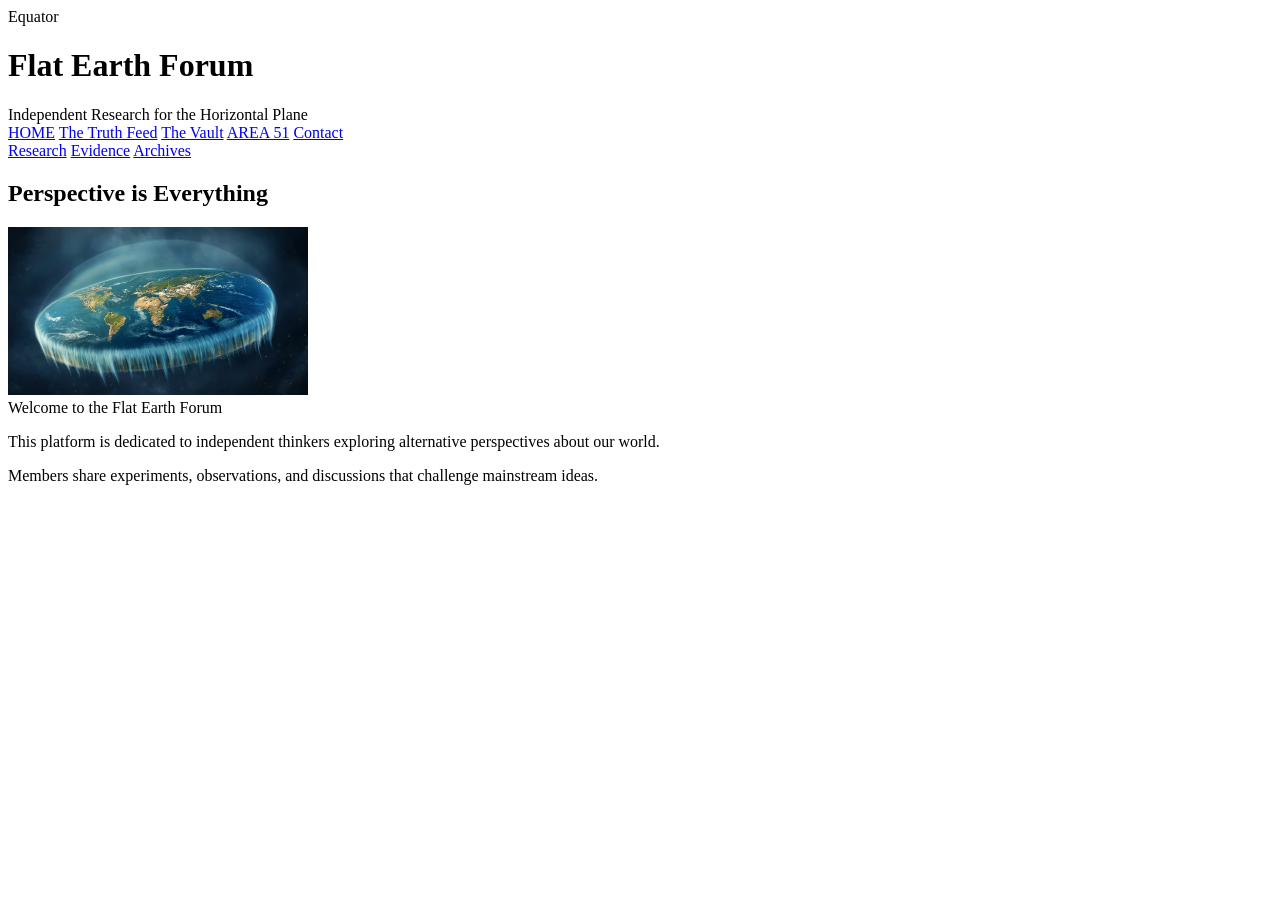
==== index.html @ d8ca0c4b "Add files via upload" ====
<!DOCTYPE html>
<html lang="en">
<head>
<meta charset="UTF-8">
<meta name="viewport" content="width=device-width, initial-scale=1.0">
<title>Flat Earth Forum - Home</title>
<link rel="stylesheet" href="style.css">
</head>

<body>
<div class="page-wrapper">
<div class="content-box">

<div class="header-image-black">
<div class="disk-graphic">Equator</div>
</div>

<h1 class="site-title">Flat Earth Forum</h1>
<span class="tagline">Independent Research for the Horizontal Plane</span>

<nav class="main-nav">
<a href="index.html" class="nav-link active-link">HOME</a>
<a href="feed.html" class="nav-link">The Truth Feed</a>
<a href="vault.html" class="nav-link">The Vault</a>
<a href="area51.html" class="nav-link">AREA 51</a>
<a href="contact.html" class="nav-link">Contact</a>
</nav>

<nav class="sub-nav">
<a href="#">Research</a>
<a href="#">Evidence</a>
<a href="#">Archives</a>
</nav>

<h2 class="section-heading">Perspective is Everything</h2>

<img src="earth1.jpg"
onmouseover="this.src='earth2.jpg'"
onmouseout="this.src='earth1.jpg'"
alt="Flat Earth" width="300">

<div class="body-text">
<span class="highlight">Welcome to the Flat Earth Forum</span>

<p>This platform is dedicated to independent thinkers exploring alternative perspectives about our world.</p>
<p>Members share experiments, observations, and discussions that challenge mainstream ideas.</p>
</div>

</div>
</div>
</body>
</html>
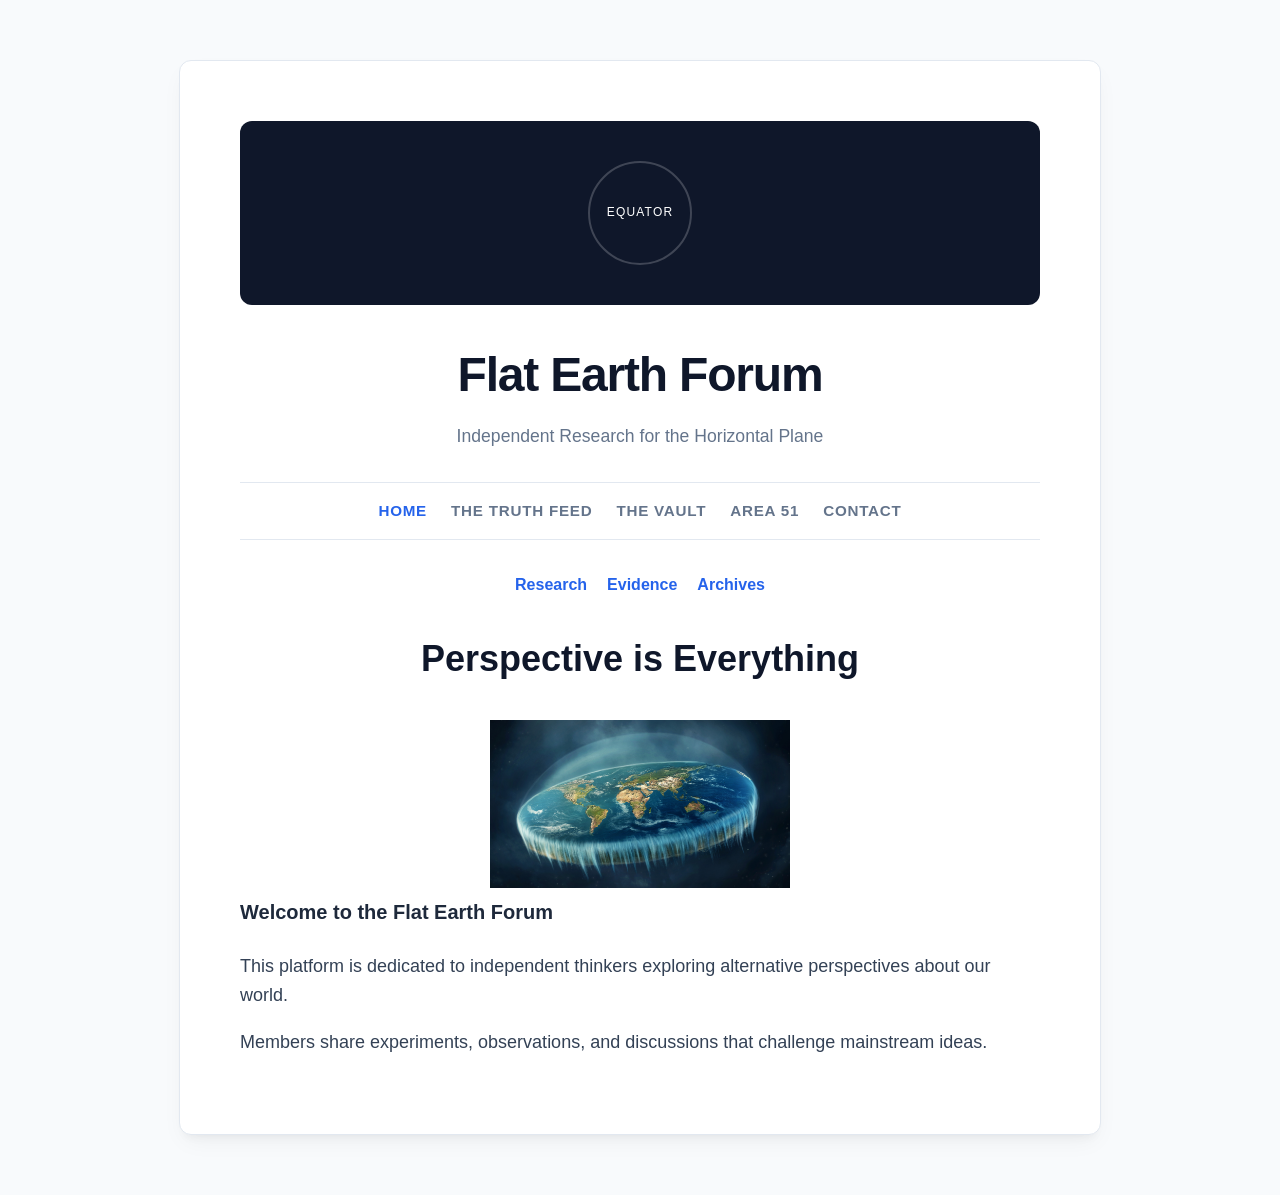
==== commit 3646e6d2: "Update index.html" ====
--- a/index.html
+++ b/index.html
@@ -4,7 +4,7 @@
 <meta charset="UTF-8">
 <meta name="viewport" content="width=device-width, initial-scale=1.0">
 <title>Flat Earth Forum - Home</title>
-<link rel="stylesheet" href="style.css">
+<link rel="stylesheet" href="Style.css">
 </head>
 
 <body>
@@ -49,4 +49,4 @@
 </div>
 </div>
 </body>
-</html>+</html>
--- a/Style.css
+++ b/Style.css
@@ -0,0 +1,237 @@
+/* Modern, Elegant CSS for Flat Earth Forum */
+
+:root {
+    --bg-color: #f8fafc;
+    --card-bg: #ffffff;
+    --accent-color: #2563eb;
+    --text-main: #1e293b;
+    --text-muted: #64748b;
+    --border-color: #e2e8f0;
+    --area51-accent: #dc2626;
+}
+
+body, html {
+    margin: 0;
+    padding: 0;
+    min-height: 100%;
+    background-color: var(--bg-color);
+    font-family: 'Inter', -apple-system, BlinkMacSystemFont, "Segoe UI", Roboto, sans-serif;
+    color: var(--text-main);
+    line-height: 1.6;
+}
+
+.page-wrapper {
+    display: flex;
+    justify-content: center;
+    padding: 60px 20px;
+}
+
+/* Elegant Card Container */
+.content-box {
+    background: var(--card-bg);
+    width: 100%;
+    max-width: 800px;
+    border-radius: 12px;
+    padding: 60px;
+    text-align: center;
+    box-shadow: 0 10px 25px -5px rgba(0, 0, 0, 0.05), 0 8px 10px -6px rgba(0, 0, 0, 0.05);
+    border: 1px solid var(--border-color);
+}
+
+/* Typography */
+.site-title { 
+    font-size: 3rem; 
+    font-weight: 800; 
+    letter-spacing: -0.025em;
+    margin-bottom: 0.5rem;
+    color: #0f172a;
+}
+.tagline { 
+    color: var(--text-muted);
+    font-size: 1.1rem; 
+    margin-bottom: 2rem;
+    display: block;
+    font-weight: 500;
+}
+.section-heading { 
+    font-size: 2.25rem; 
+    font-weight: 700; 
+    margin: 2rem 0;
+    color: #0f172a;
+}
+.section-heading-sm { 
+    font-size: 1.5rem; 
+    font-weight: 600; 
+    margin: 1.5rem 0;
+}
+
+.body-text { 
+    text-align: left; 
+    font-size: 1.125rem;
+    color: #334155;
+}
+.highlight { 
+    font-size: 1.25rem;
+    font-weight: 600;
+    color: var(--text-main);
+    margin-bottom: 1.5rem;
+    display: block;
+}
+
+/* Navigation - Clean and Subtle */
+.main-nav {
+    display: flex;
+    justify-content: center;
+    gap: 1.5rem;
+    margin: 2rem 0;
+    padding: 1rem 0;
+    border-top: 1px solid var(--border-color);
+    border-bottom: 1px solid var(--border-color);
+}
+
+.nav-link {
+    color: var(--text-muted);
+    font-weight: 600;
+    text-decoration: none;
+    font-size: 0.95rem;
+    transition: color 0.2s;
+    text-transform: uppercase;
+    letter-spacing: 0.05em;
+}
+
+.nav-link:hover {
+    color: var(--accent-color);
+}
+
+.active-link {
+    color: var(--accent-color);
+}
+
+.active-area51 {
+    color: var(--area51-accent);
+}
+
+/* Page Specifics */
+.sub-header {
+    display: flex;
+    justify-content: space-between;
+    align-items: center;
+    margin-bottom: 2rem;
+}
+
+.banner-yellow {
+    background-color: #fefce8;
+    border: 1px solid #fef08a;
+    color: #854d0e;
+    padding: 1rem;
+    border-radius: 8px;
+    font-weight: 700;
+    font-size: 1.1rem;
+    margin-bottom: 2.5rem;
+}
+
+.post { 
+    text-align: left; 
+    margin-bottom: 2rem; 
+    padding: 1.5rem;
+    background: #f8fafc;
+    border-radius: 8px;
+}
+.user { font-weight: 700; color: var(--text-main); display: block; margin-bottom: 0.25rem; }
+.quote { font-style: italic; color: #475569; }
+
+.vault-box {
+    background: #f1f5f9;
+    padding: 2.5rem;
+    border-radius: 8px;
+    font-size: 1.1rem;
+    line-height: 1.8;
+}
+
+.area51-title {
+    color: var(--area51-accent);
+    font-size: 2.5rem;
+    font-weight: 800;
+    margin-bottom: 1.5rem;
+}
+
+/* Graphics - Modern Minimalist */
+.header-image-black { 
+    background: #0f172a; 
+    border-radius: 12px;
+    padding: 40px; 
+    margin-bottom: 2rem;
+}
+.disk-graphic {
+    width: 100px; 
+    height: 100px; 
+    border: 2px solid rgba(255,255,255,0.2); 
+    border-radius: 50%;
+    margin: 0 auto; 
+    display: flex; 
+    align-items: center; 
+    justify-content: center;
+    color: white;
+    font-size: 0.75rem;
+    text-transform: uppercase;
+    letter-spacing: 0.1em;
+}
+
+.vault-image-gray { 
+    background: #f1f5f9; 
+    border-radius: 50%;
+    padding: 50px; 
+    display: inline-block; 
+    margin-bottom: 2rem;
+}
+.safe-icon { 
+    width: 60px; 
+    height: 60px; 
+    border: 3px solid var(--text-muted); 
+    border-radius: 50%; 
+    margin: 0 auto;
+    background: white;
+}
+
+.ufo-container { padding: 40px; }
+.tractor-beam {
+    width: 80px;
+    height: 120px;
+    background: linear-gradient(to bottom, rgba(59, 130, 246, 0.2), transparent);
+    clip-path: polygon(20% 0%, 80% 0%, 100% 100%, 0% 100%);
+    margin: 10px auto;
+}
+.sub-nav{
+display:flex;
+justify-content:center;
+gap:20px;
+margin-top:10px;
+margin-bottom:20px;
+}
+
+.sub-nav a{
+text-decoration:none;
+font-weight:bold;
+color:#2563eb;
+}
+
+.sub-nav a:hover{
+text-decoration:underline;
+}
+.sub-nav{
+display:flex;
+justify-content:center;
+gap:20px;
+margin-top:10px;
+margin-bottom:20px;
+}
+
+.sub-nav a{
+text-decoration:none;
+font-weight:bold;
+color:#2563eb;
+}
+
+.sub-nav a:hover{
+text-decoration:underline;
+}
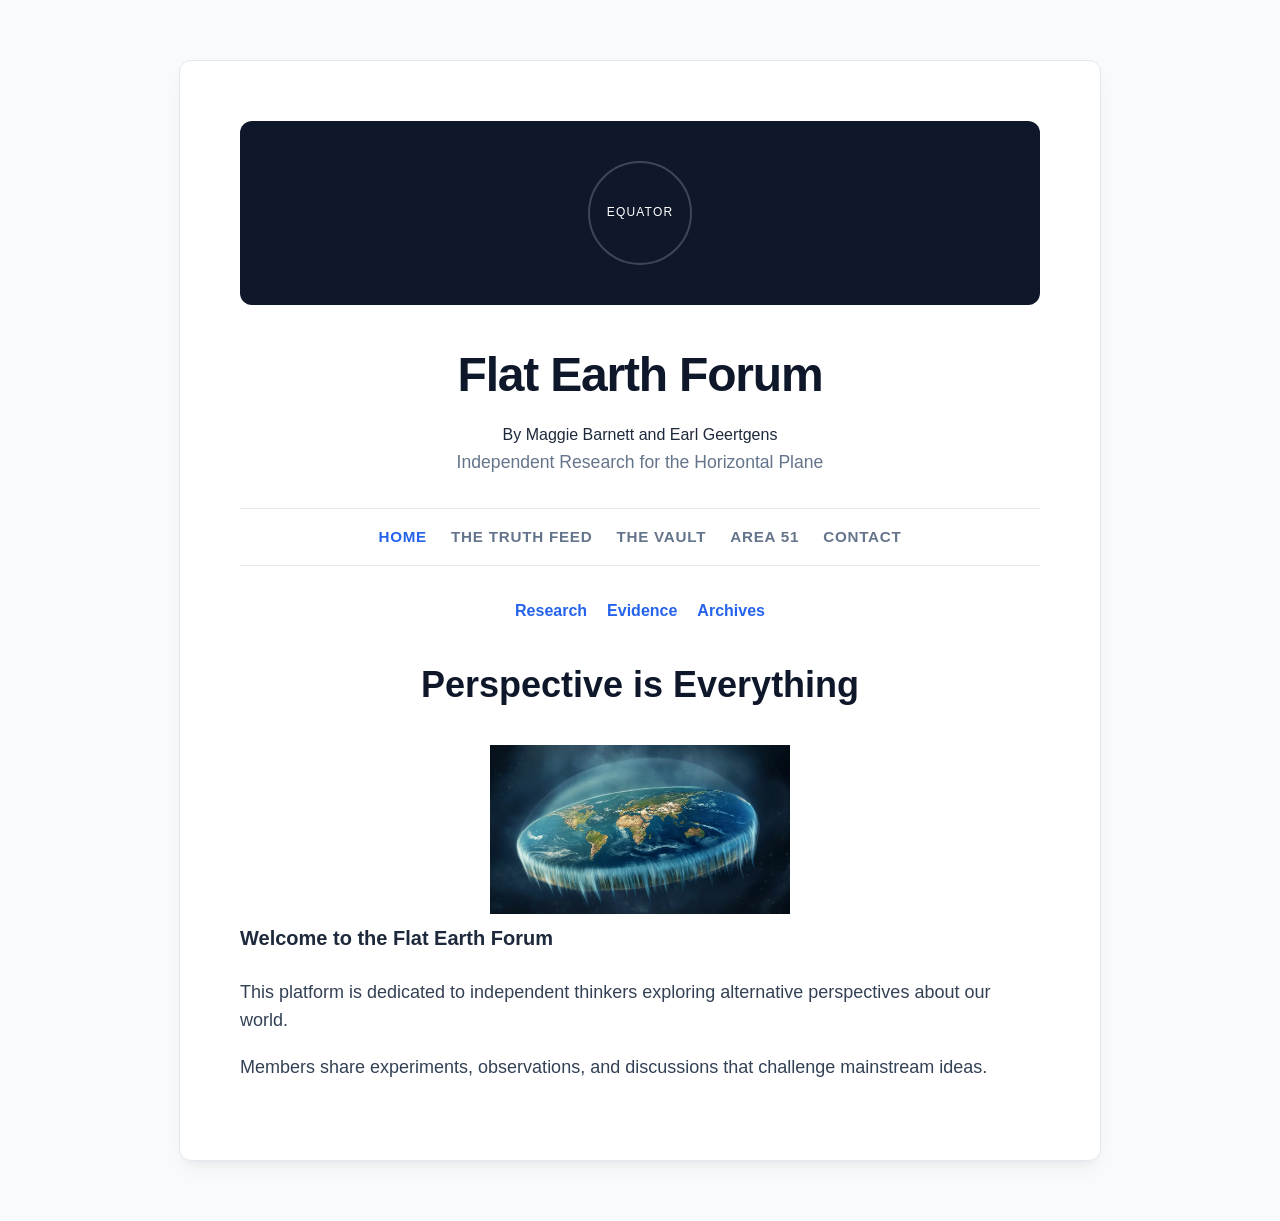
==== commit f0895a1b: "Update index.html" ====
--- a/index.html
+++ b/index.html
@@ -16,6 +16,7 @@
 </div>
 
 <h1 class="site-title">Flat Earth Forum</h1>
+<span class="author-line">By Maggie Barnett and Earl Geertgens</span>
 <span class="tagline">Independent Research for the Horizontal Plane</span>
 
 <nav class="main-nav">
